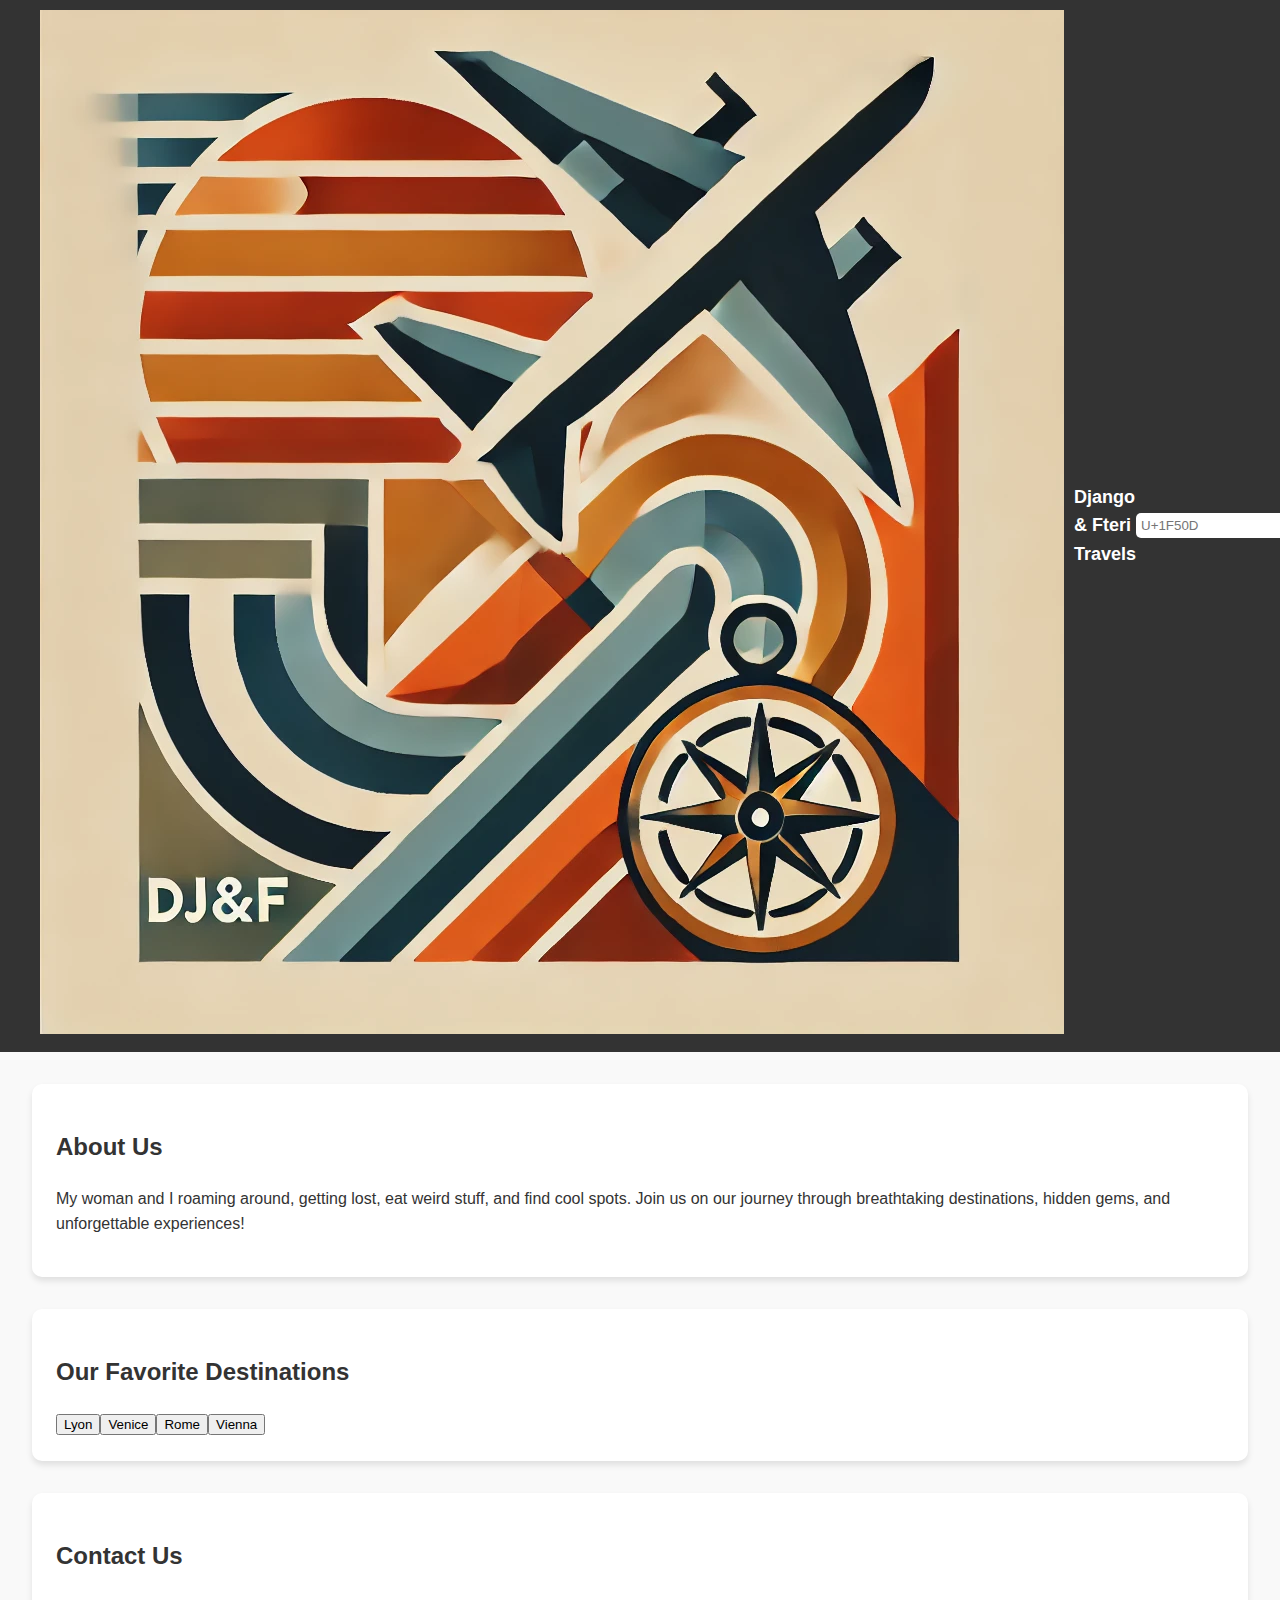
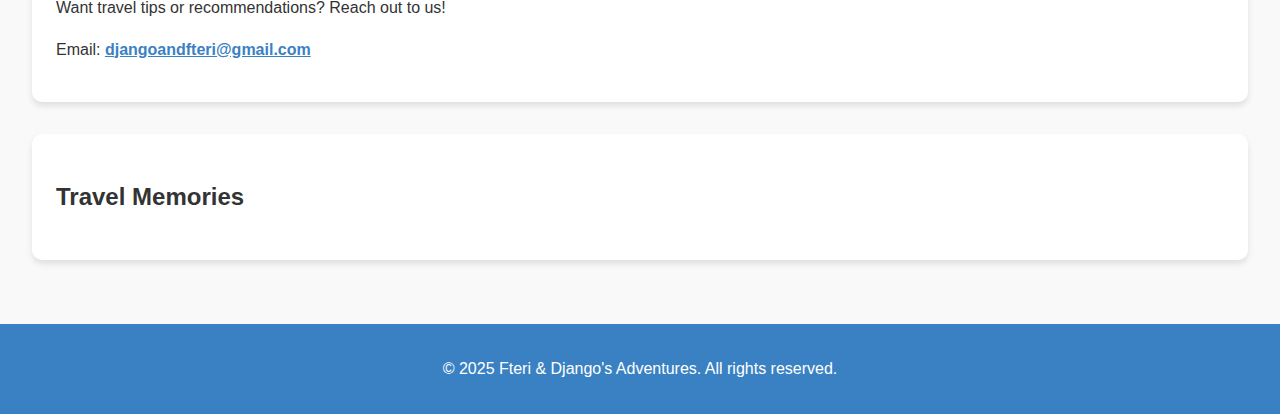
==== index.html @ 905e68e7 "Update index.html" ====
<!DOCTYPE html>
<html lang="en">
<head>
  <meta charset="UTF-8">
  <meta name="viewport" content="width=device-width, initial-scale=1.0">
  <title>Fteri & Django's Adventures</title>
  <link rel="stylesheet" href="styles.css">
</head>
<body>

  <!-- Header -->

  <header>
    <div class="header-container">
      <!-- Logo (Clickable to go home) -->
      <a href="index.html" class="logo">
        <img src="images/logo.png" alt="Logo">
      </a>
  
      <!-- Brand Name (Clickable to go home) -->
      <a href="index.html" class="brand-name">Django & Fteri Travels</a>
  
      <!-- Search Bar -->
      <input type="text" placeholder="U+1F50D" class="search-bar">
  
      <!-- Dropdown Menu -->
      <nav class="dropdown">
        <button class="dropbtn">U+2261</button>
        <div class="dropdown-content">
          <a href="#about">About</a>
          <a href="#destinations">Destinations</a>
          <a href="#contact">Contact</a>
        </div>
      </nav>
    </div>
  </header>
  

  <!-- Main Content -->
  <main>
    
    <!-- About Section -->
    <section id="about">
      <h2>About Us</h2>
      <p>My woman and I roaming around, getting lost, eat weird stuff, and find cool spots. Join us on our journey through breathtaking destinations, hidden gems, and unforgettable experiences!</p>
    </section>

    <!-- Destinations Section -->
    <section id="destinations">
      <h2>Our Favorite Destinations</h2>
      <div id="destinations"></div>
    </section>

    <!-- Contact Section -->
    <section id="contact">
      <h2>Contact Us</h2>
      <p>Want travel tips or recommendations? Reach out to us!</p>
      <p>Email: <a href="mailto:djangoandfteri@gmail.com">djangoandfteri@gmail.com</a></p>
    </section>

    <!-- Image Slideshow -->
    <section id="gallery">
      <h2>Travel Memories</h2>
      <div class="slideshow">
        <button id="prevSlide">⬅</button>
        <div class="slideshow"></div>
        <button id="nextSlide">➡</button>
      </div>
    </section>

  </main>

  <!-- Footer -->
  <footer>
    <p>&copy; 2025 Fteri & Django's Adventures. All rights reserved.</p>
  </footer>

  <script src="script.js"></script>

</body>
</html>
---- styles.css ----
/* General Styles */
body {
  font-family: Arial, sans-serif;
  line-height: 1.6;
  margin: 0;
  padding: 0;
  background: #f9f9f9;
  color: #333;
  transition: background 0.3s ease, color 0.3s ease;
}

/* Header Styling */
header {
  background-color: #333;
  color: white;
  padding: 10px 20px;
  display: flex;
  justify-content: center;
  align-items: center;
}

.header-container {
  display: flex;
  align-items: center;
  width: 100%;
  max-width: 1200px;
  justify-content: space-between;
}

/* Logo */
.logo {
  height: 100%; /* Adjust for size */
  width: auto;
  object-fit: contain;
}


#Logo:hover .go-back-logo {
  transform: scale(1.1); /* Slight zoom effect on hover */
  transition: transform 0.3s ease-in-out;
}



/* Brand Name */
.brand-name {
  font-size: 18px;
  font-weight: bold;
  text-decoration: none;
  color: white;
  margin-left: 10px;
}

.brand-name:hover {
  text-decoration: underline;
}

/* Search Bar */
.search-bar {
  padding: 5px;
  border-radius: 5px;
  border: none;
  width: 200px;
}

/* Dropdown Menu */
.dropdown {
  position: relative;
}

.dropbtn {
  background-color: #555;
  color: white;
  padding: 8px 12px;
  border: none;
  cursor: pointer;
  border-radius: 5px;
}

.dropdown-content {
  display: none;
  position: absolute;
  right: 0;
  background-color: white;
  box-shadow: 0px 4px 8px rgba(0, 0, 0, 0.2);
  min-width: 150px;
}

.dropdown-content a {
  display: block;
  padding: 10px;
  color: black;
  text-decoration: none;
}

.dropdown-content a:hover {
  background-color: #ddd;
}

.dropdown:hover .dropdown-content {
  display: block;
}

/* Limit image size on city pages */
.city-image {
  width: 100%; /* Makes it responsive */
  max-width: 400px; /* Prevents it from being too large */
  height: auto; /* Maintains aspect ratio */
  display: block; /* Ensures proper spacing */
  margin: 20px auto; /* Centers the image */
  border-radius: 10px; /* Optional: Adds rounded corners */
}

/* Itinerary styling */
.itinerary {
  max-width: 800px; /* Keeps text readable */
  margin: 20px auto; /* Centers content */
  padding: 20px;
  background: white; /* Clean background */
  border-radius: 8px;
  box-shadow: 0 0 10px rgba(0, 0, 0, 0.1);
}

.itinerary h2 {
  color: #d12c2c; /* Highlight section titles */
  margin-top: 20px;
}


/* Navigation */
nav {
  background: #3a81c3;
  padding: 0.5rem;
  text-align: center;
}

nav ul {
  list-style: none;
  padding: 0;
  margin: 0;
}

nav ul li {
  display: inline;
  margin: 0 15px;
}

nav ul li a {
  text-decoration: none;
  color: white;
  font-size: 1.1rem;
  font-weight: bold;
  transition: color 0.3s;
}

nav ul li a:hover {
  color: #f4f4f4;
}

/* Sections */
main {
  padding: 2rem;
}

section {
  margin-bottom: 2rem;
  padding: 1.5rem;
  background: white;
  border-radius: 10px;
  box-shadow: 0px 4px 6px rgba(0, 0, 0, 0.1);
}

/* Destination List */
#destinations ul {
  list-style-type: none;
  padding: 0;
}

#destinations ul li {
  background: #5fa3e3;
  color: white;
  display: inline-block;
  padding: 10px 15px;
  margin: 5px;
  border-radius: 5px;
  transition: background 0.3s;
}

#destinations ul li:hover {
  background: #3a81c3;
}

/* Contact Section */
#contact a {
  color: #3a81c3;
  font-weight: bold;
}

#contact a:hover {
  text-decoration: underline;
}

/* Footer */
footer {
  text-align: center;
  padding: 1rem;
  background: #3a81c3;
  color: white;
}

/* Back to Top Button */
#backToTop {
  position: fixed;
  bottom: 20px;
  right: 20px;
  padding: 10px 15px;
  font-size: 14px;
  background: #1e3a8a;
  color: white;
  border: none;
  border-radius: 5px;
  cursor: pointer;
  display: none;
  box-shadow: 0px 4px 6px rgba(0, 0, 0, 0.1);
  transition: background 0.3s;
}

#backToTop:hover {
  background: #5fa3e3;
}

/* Slideshow */
.slideshow {
  position: relative;
  max-width: 100%;
  margin: auto;
  text-align: center;
}

.slide {
  display: none;
}

.slideshow img {
  width: 100%;
  max-height: 400px;
  object-fit: cover;
  border-radius: 10px;
}

/* Slideshow Navigation Buttons */
#prevSlide, #nextSlide {
  position: absolute;
  top: 50%;
  transform: translateY(-50%);
  background: rgba(0, 0, 0, 0.5);
  color: white;
  border: none;
  padding: 10px;
  cursor: pointer;
  font-size: 20px;
}

#prevSlide {
  left: 10px;
}

#nextSlide {
  right: 10px;
}

#prevSlide:hover, #nextSlide:hover {
  background: black;
}
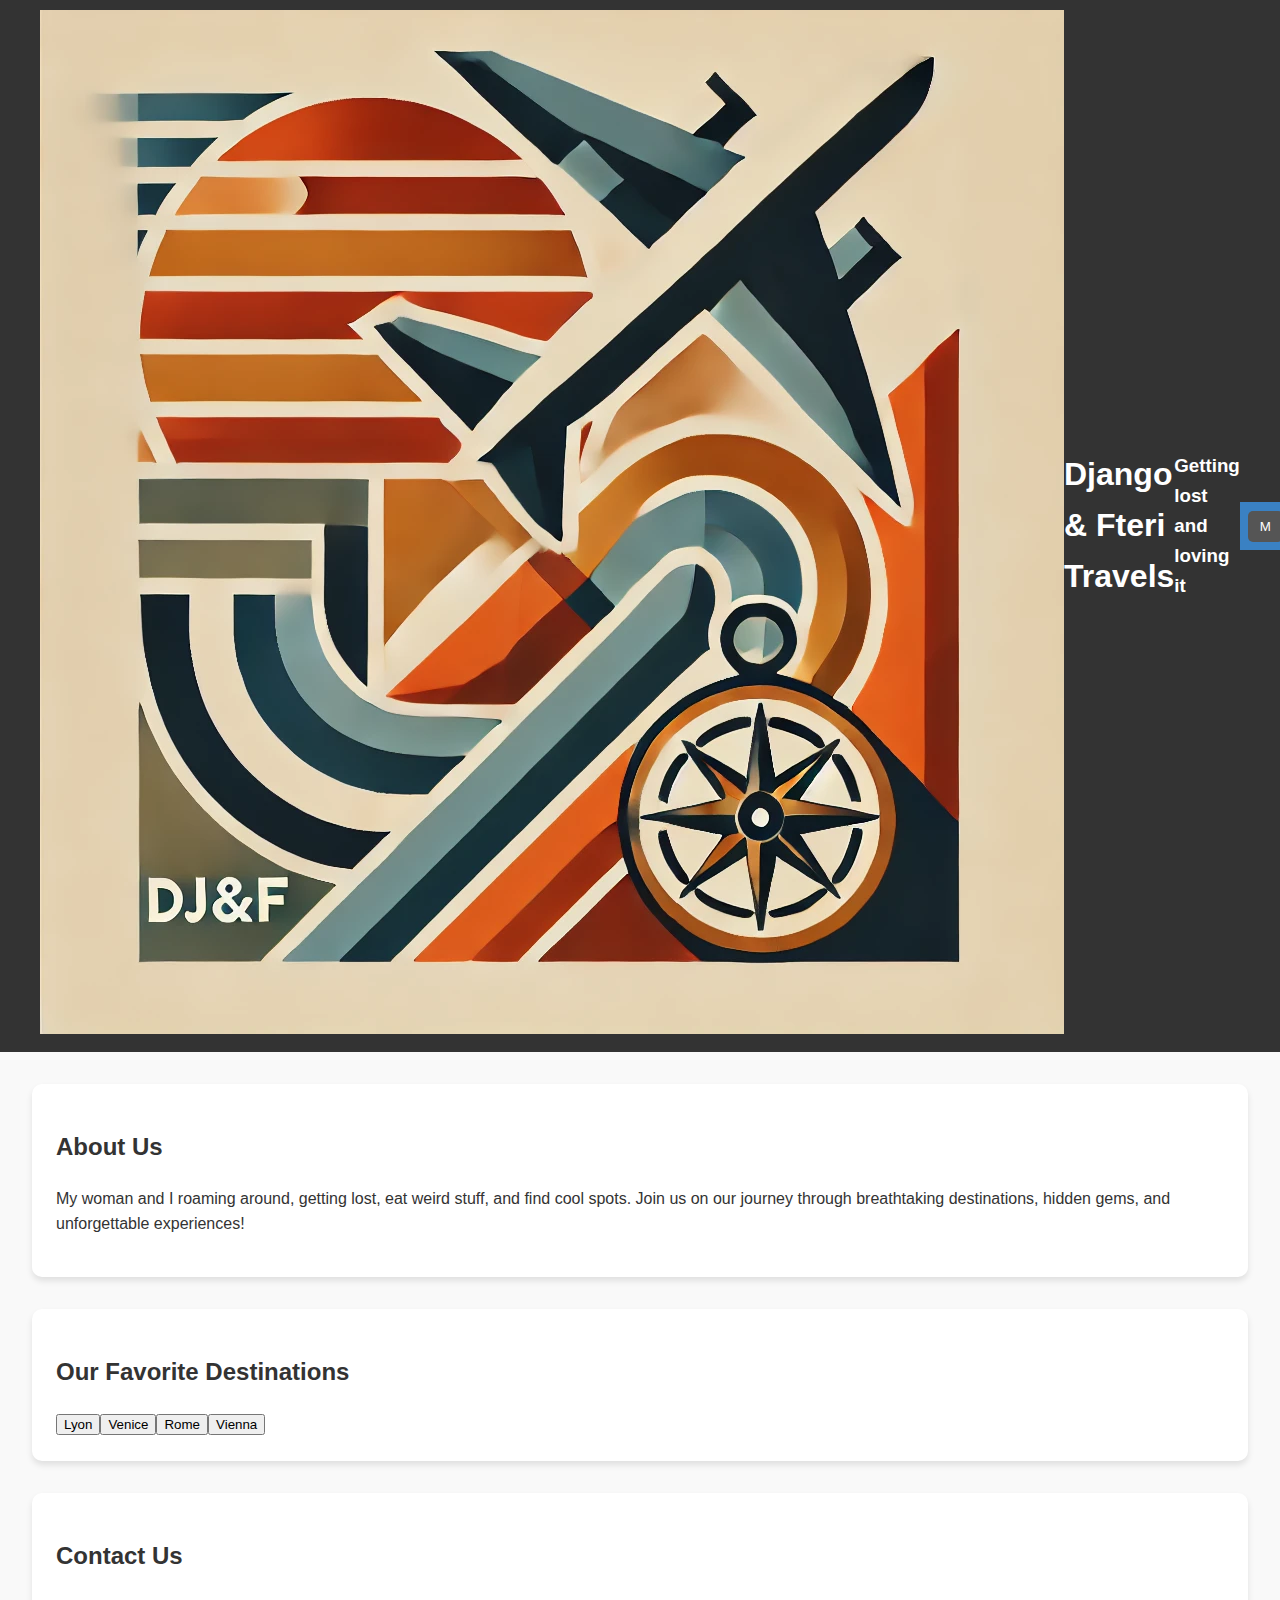
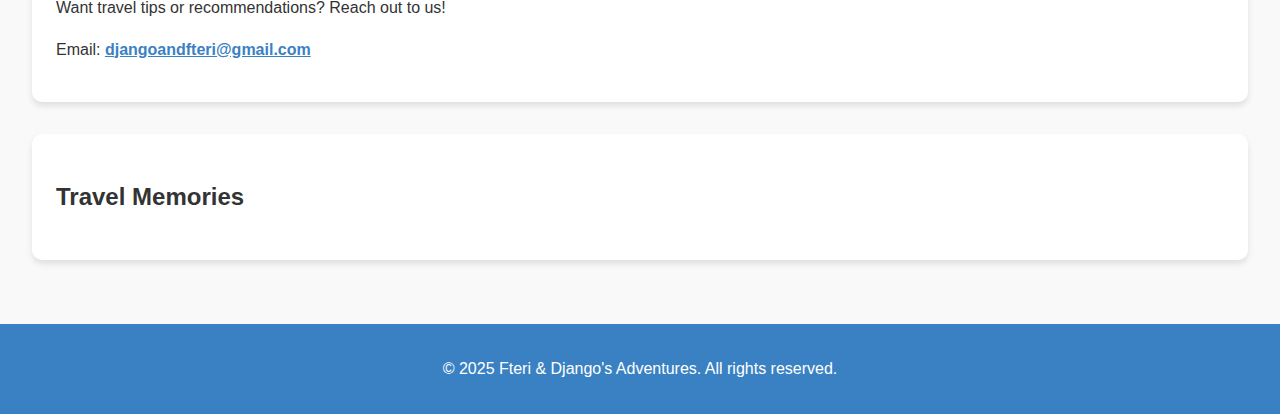
==== commit 16acdfe9: "Update index simpl.html" ====
--- a/index.html
+++ b/index.html
@@ -18,14 +18,13 @@
       </a>
   
       <!-- Brand Name (Clickable to go home) -->
-      <a href="index.html" class="brand-name">Django & Fteri Travels</a>
-  
-      <!-- Search Bar -->
-      <input type="text" placeholder="U+1F50D" class="search-bar">
+      <h1>Django & Fteri Travels</h1>
+
+      <h3>Getting lost and loving it<h3>
   
       <!-- Dropdown Menu -->
       <nav class="dropdown">
-        <button class="dropbtn">U+2261</button>
+        <button class="dropbtn">M</button>
         <div class="dropdown-content">
           <a href="#about">About</a>
           <a href="#destinations">Destinations</a>
--- a/styles.css
+++ b/styles.css
@@ -36,7 +36,7 @@
 
 
 #Logo:hover .go-back-logo {
-  transform: scale(1.1); /* Slight zoom effect on hover */
+  transform: scale(0.9); /* Slight zoom effect on hover */
   transition: transform 0.3s ease-in-out;
 }
 
@@ -60,7 +60,7 @@
   padding: 5px;
   border-radius: 5px;
   border: none;
-  width: 200px;
+  width: 10px;
 }
 
 /* Dropdown Menu */
@@ -271,4 +271,4 @@
 
 #prevSlide:hover, #nextSlide:hover {
   background: black;
-}+}
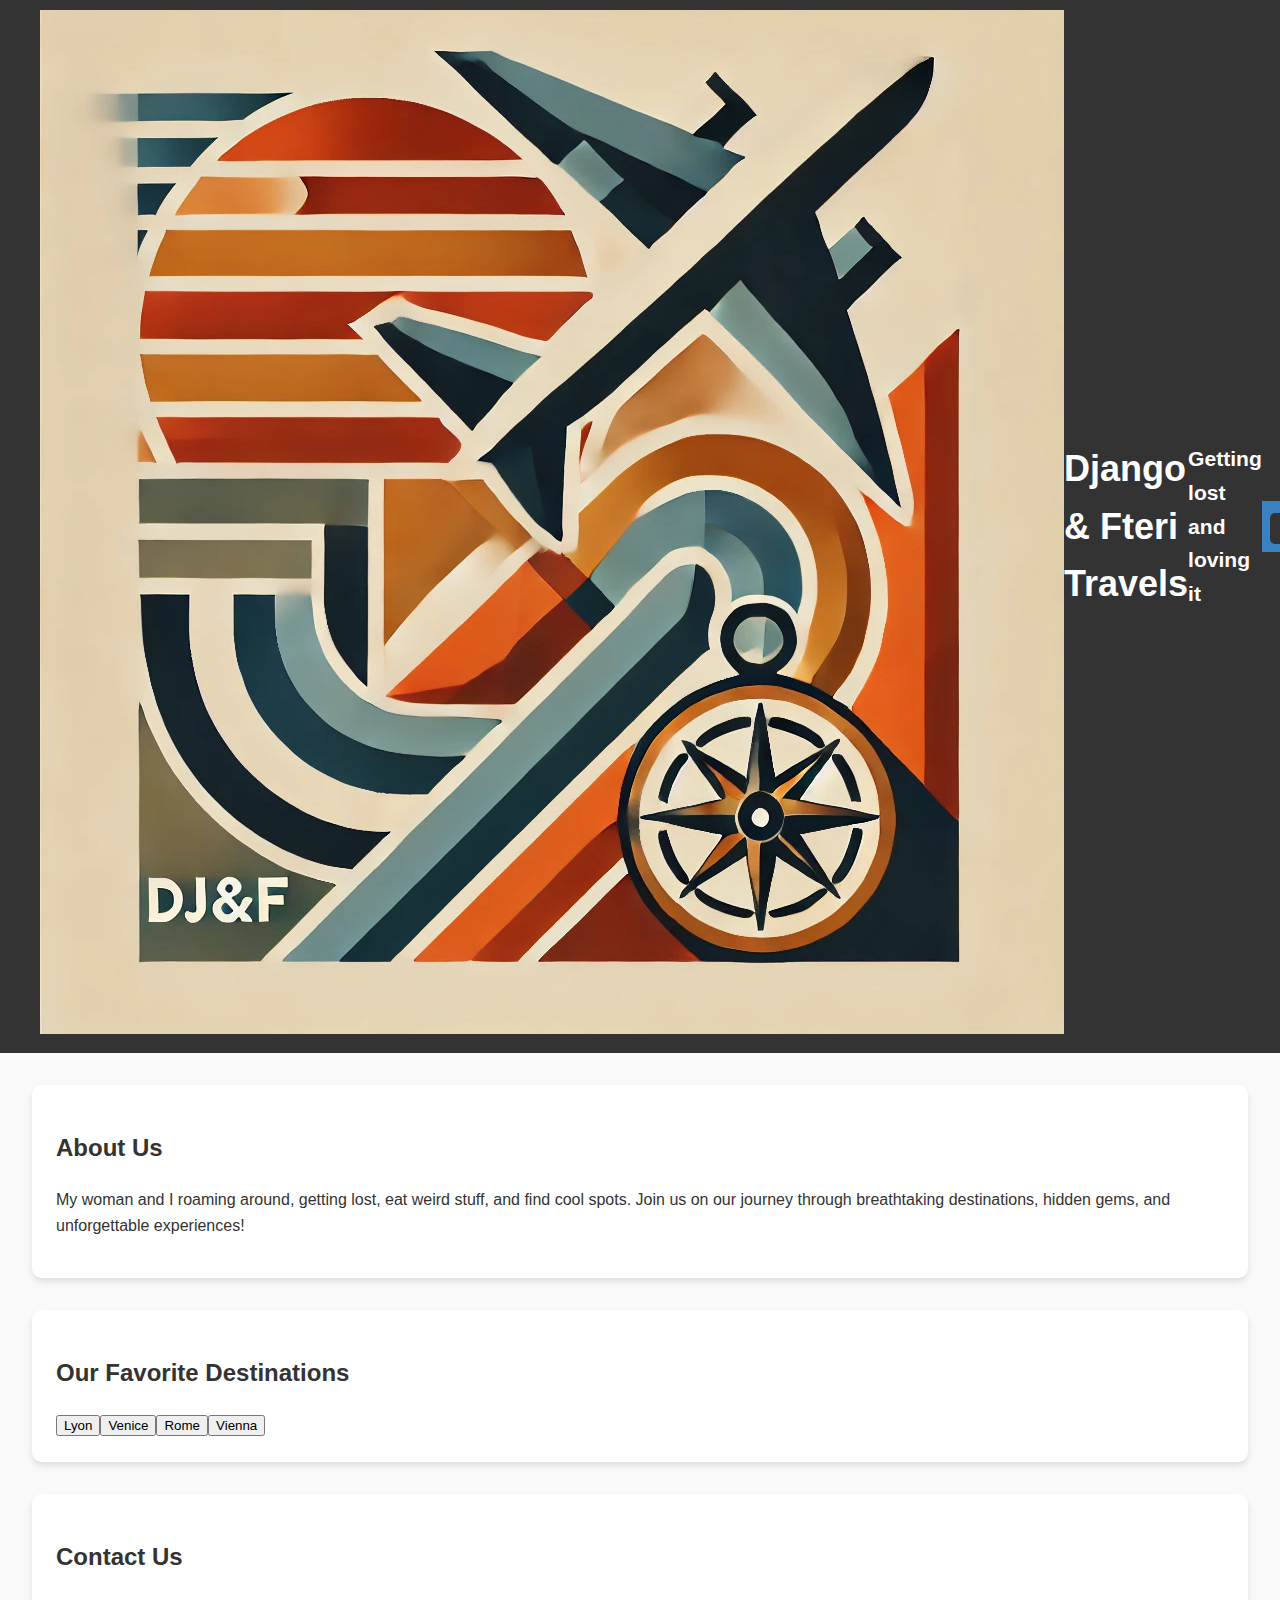
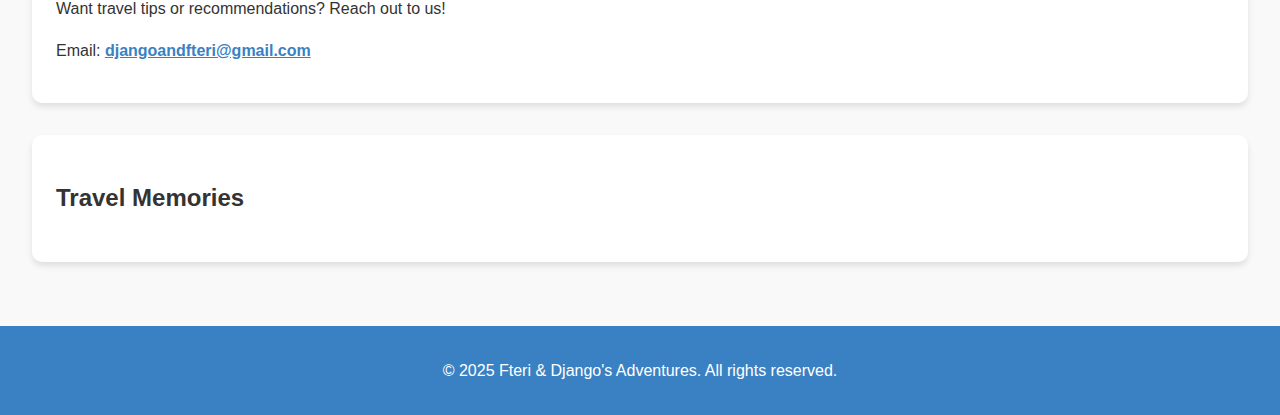
==== commit ddd4b692: "Update index.html" ====
--- a/index.html
+++ b/index.html
@@ -14,7 +14,7 @@
     <div class="header-container">
       <!-- Logo (Clickable to go home) -->
       <a href="index.html" class="logo">
-        <img src="images/logo.png" alt="Logo">
+      <img src="images/logo.png" alt="logo">
       </a>
   
       <!-- Brand Name (Clickable to go home) -->
--- a/styles.css
+++ b/styles.css
@@ -17,6 +17,9 @@
   display: flex;
   justify-content: center;
   align-items: center;
+  font-size: 18px;
+  font-weight: bold;
+  text-decoration: none;
 }
 
 .header-container {
@@ -28,7 +31,7 @@
 }
 
 /* Logo */
-.logo {
+.logo img {
   height: 100%; /* Adjust for size */
   width: auto;
   object-fit: contain;
@@ -41,20 +44,6 @@
 }
 
 
-
-/* Brand Name */
-.brand-name {
-  font-size: 18px;
-  font-weight: bold;
-  text-decoration: none;
-  color: white;
-  margin-left: 10px;
-}
-
-.brand-name:hover {
-  text-decoration: underline;
-}
-
 /* Search Bar */
 .search-bar {
   padding: 5px;
@@ -69,7 +58,7 @@
 }
 
 .dropbtn {
-  background-color: #555;
+  background-color: #333;
   color: white;
   padding: 8px 12px;
   border: none;
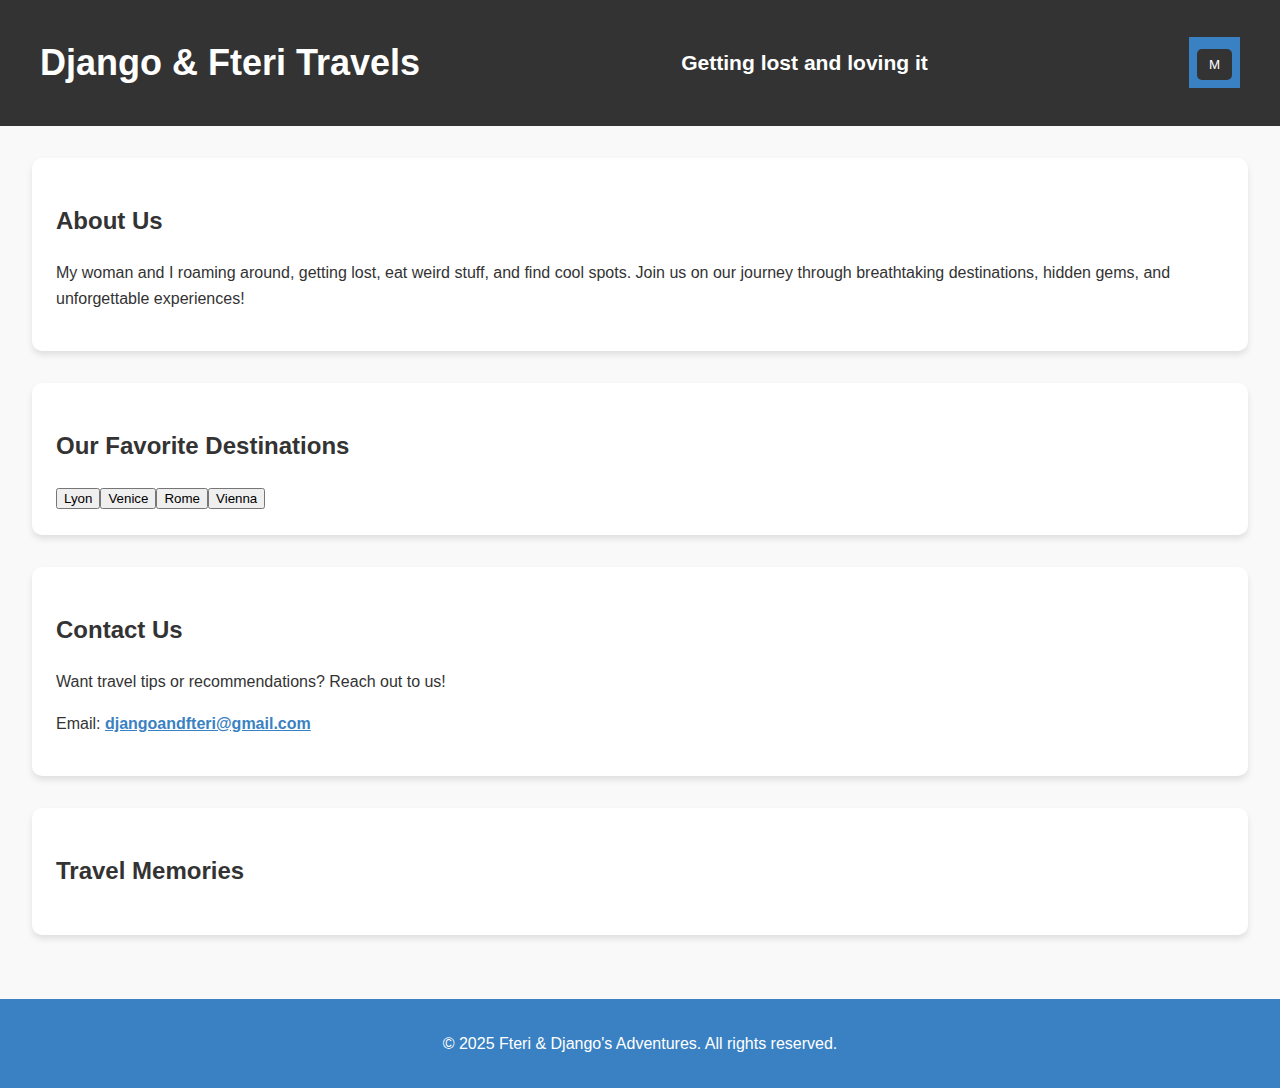
==== commit f2b68797: "Update index.html" ====
--- a/index.html
+++ b/index.html
@@ -12,10 +12,10 @@
 
   <header>
     <div class="header-container">
-      <!-- Logo (Clickable to go home) -->
+      <!-- Logo (Clickable to go home)
       <a href="index.html" class="logo">
       <img src="images/logo.png" alt="logo">
-      </a>
+      </a> -->
   
       <!-- Brand Name (Clickable to go home) -->
       <h1>Django & Fteri Travels</h1>
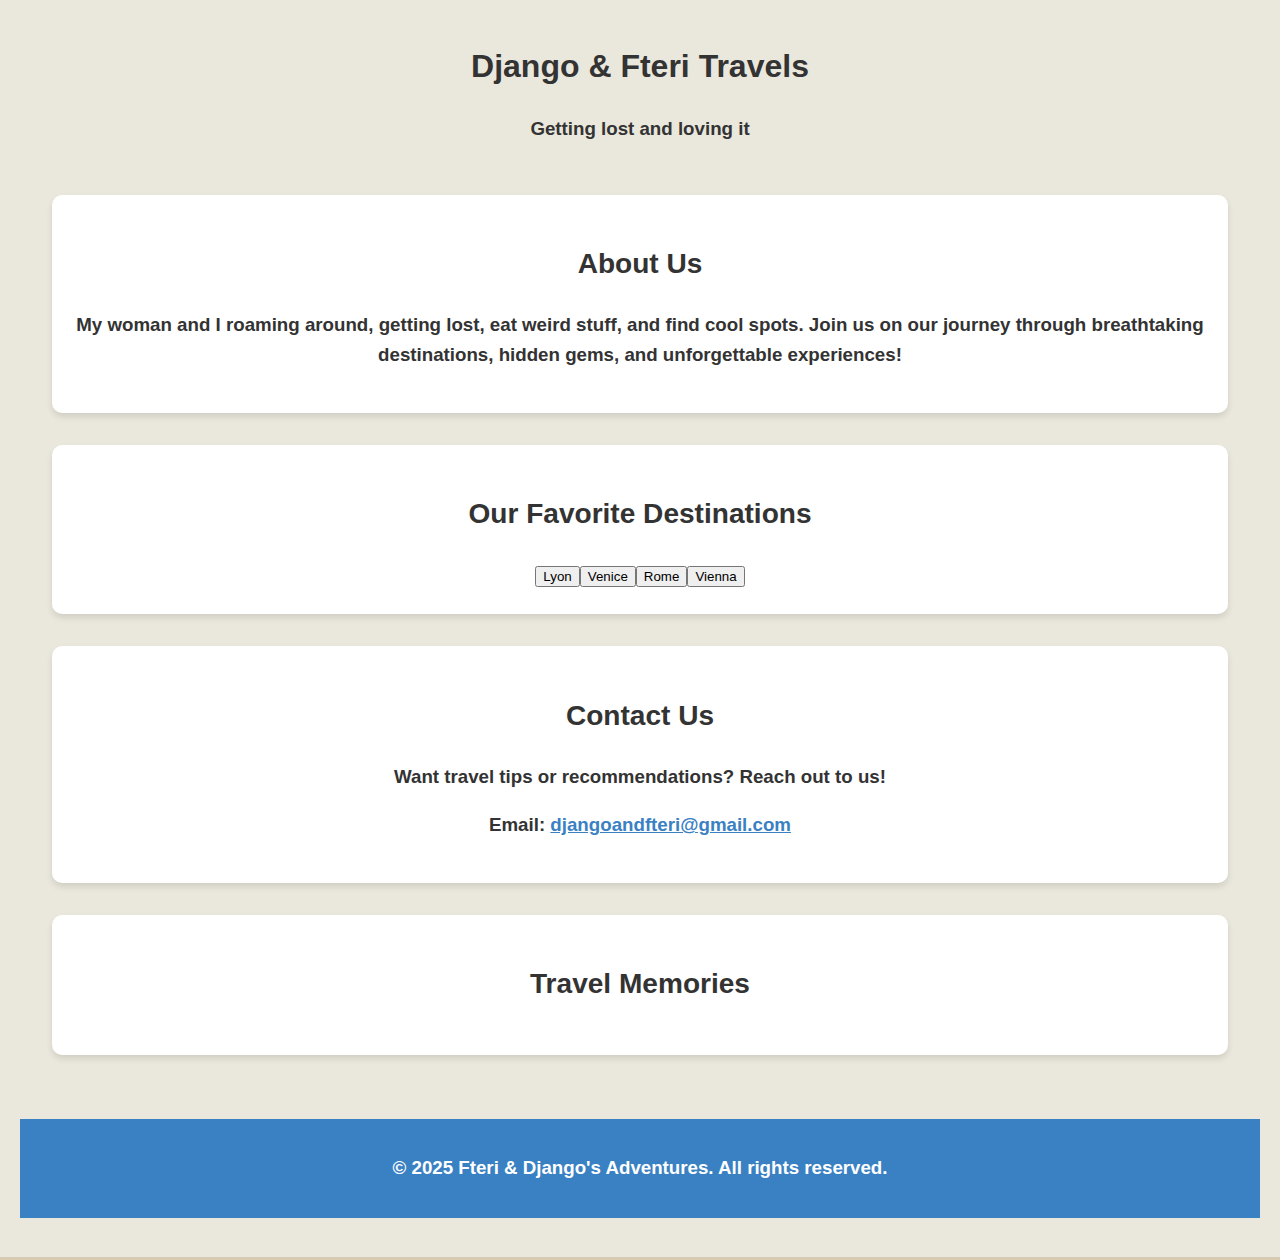
==== commit eab84cfd: "Simplify index.html" ====
--- a/index.html
+++ b/index.html
@@ -11,28 +11,11 @@
   <!-- Header -->
 
   <header>
-    <div class="header-container">
-      <!-- Logo (Clickable to go home)
-      <a href="index.html" class="logo">
-      <img src="images/logo.png" alt="logo">
-      </a> -->
-  
-      <!-- Brand Name (Clickable to go home) -->
+
       <h1>Django & Fteri Travels</h1>
 
       <h3>Getting lost and loving it<h3>
   
-      <!-- Dropdown Menu -->
-      <nav class="dropdown">
-        <button class="dropbtn">M</button>
-        <div class="dropdown-content">
-          <a href="#about">About</a>
-          <a href="#destinations">Destinations</a>
-          <a href="#contact">Contact</a>
-        </div>
-      </nav>
-    </div>
-  </header>
   
 
   <!-- Main Content -->
--- a/styles.css
+++ b/styles.css
@@ -9,85 +9,11 @@
   transition: background 0.3s ease, color 0.3s ease;
 }
 
-/* Header Styling */
 header {
-  background-color: #333;
-  color: white;
-  padding: 10px 20px;
-  display: flex;
-  justify-content: center;
-  align-items: center;
-  font-size: 18px;
-  font-weight: bold;
-  text-decoration: none;
-}
-
-.header-container {
-  display: flex;
-  align-items: center;
-  width: 100%;
-  max-width: 1200px;
-  justify-content: space-between;
-}
-
-/* Logo */
-.logo img {
-  height: 100%; /* Adjust for size */
-  width: auto;
-  object-fit: contain;
-}
-
-
-#Logo:hover .go-back-logo {
-  transform: scale(0.9); /* Slight zoom effect on hover */
-  transition: transform 0.3s ease-in-out;
-}
-
-
-/* Search Bar */
-.search-bar {
-  padding: 5px;
-  border-radius: 5px;
-  border: none;
-  width: 10px;
-}
-
-/* Dropdown Menu */
-.dropdown {
-  position: relative;
-}
-
-.dropbtn {
-  background-color: #333;
-  color: white;
-  padding: 8px 12px;
-  border: none;
-  cursor: pointer;
-  border-radius: 5px;
-}
-
-.dropdown-content {
-  display: none;
-  position: absolute;
-  right: 0;
-  background-color: white;
-  box-shadow: 0px 4px 8px rgba(0, 0, 0, 0.2);
-  min-width: 150px;
-}
-
-.dropdown-content a {
-  display: block;
-  padding: 10px;
-  color: black;
-  text-decoration: none;
-}
-
-.dropdown-content a:hover {
-  background-color: #ddd;
-}
-
-.dropdown:hover .dropdown-content {
-  display: block;
+    background-color: #eae7dc;
+    padding: 20px;
+    text-align: center;
+    border-bottom: 3px solid #d6cbb0;
 }
 
 /* Limit image size on city pages */
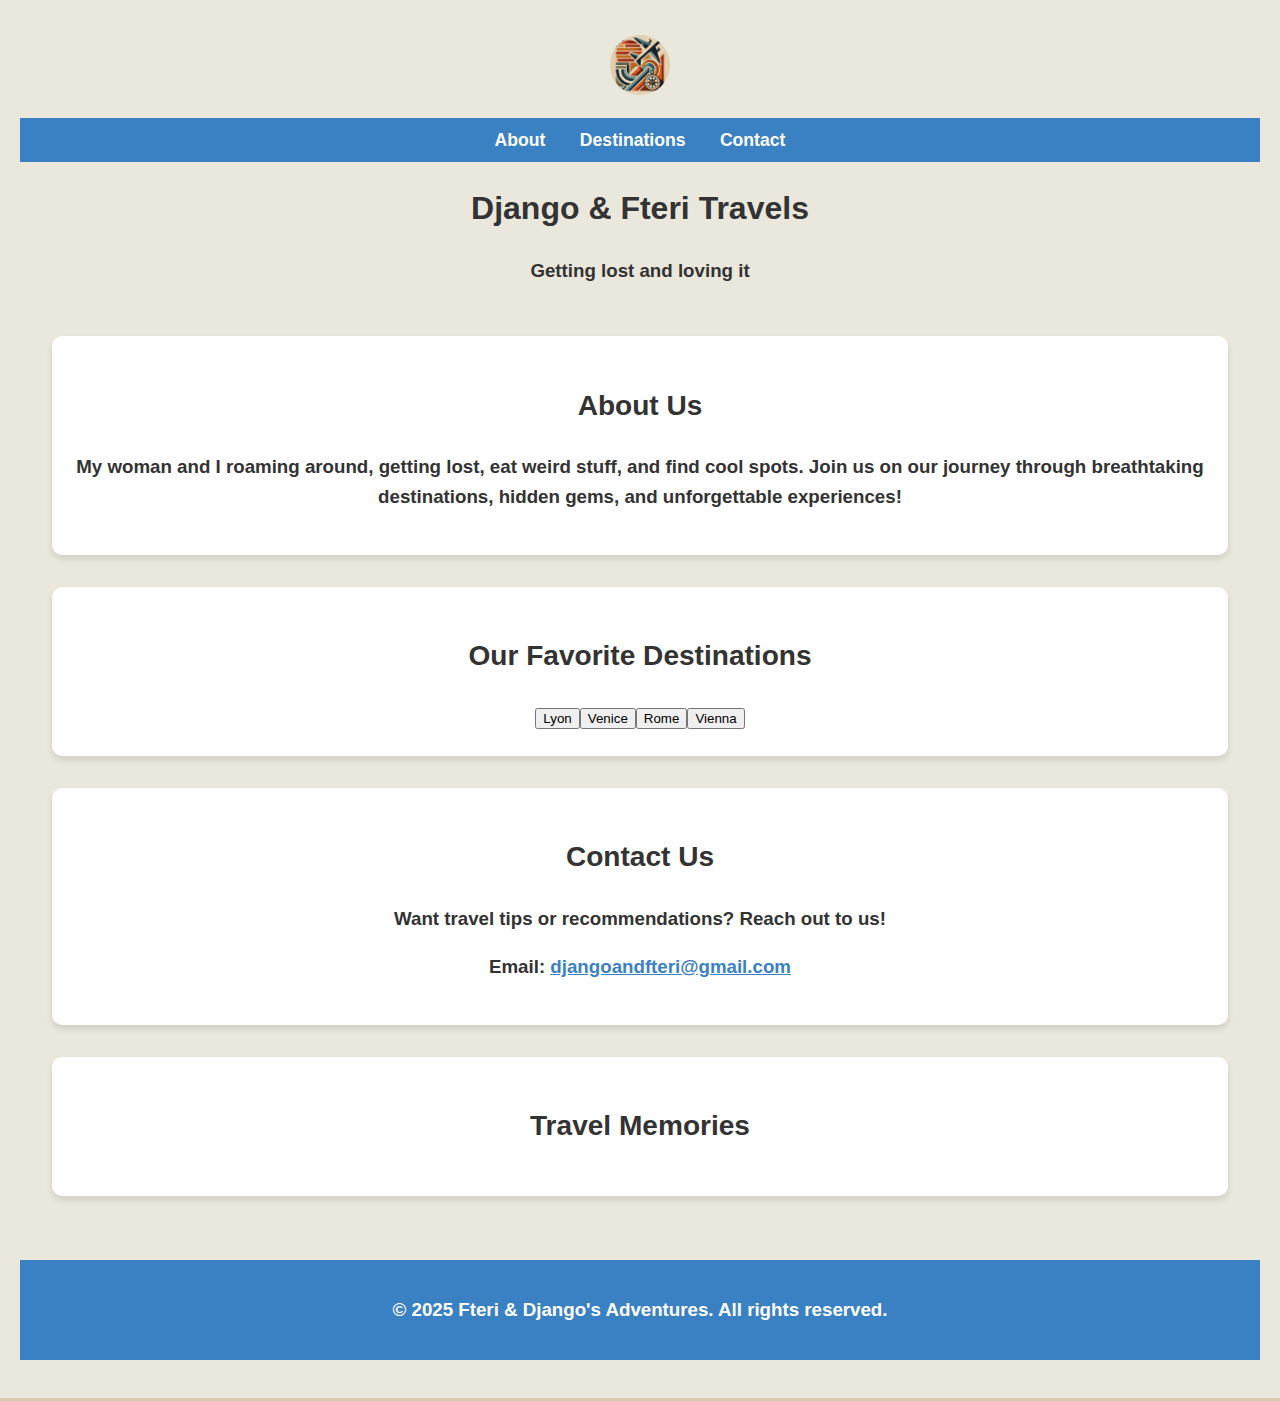
==== commit 47c1ba8a: "logo try" ====
--- a/index.html
+++ b/index.html
@@ -11,7 +11,14 @@
   <!-- Header -->
 
   <header>
-
+      <a href="#"><img id="logo" src="logo.png"></a>
+      <nav>
+        <ul>
+          <li><a href="#about">About</a></li>
+          <li><a href="#destinations">Destinations</a></li>
+          <li><a href="#contact">Contact</a></li>
+        </ul>
+      </nav>
       <h1>Django & Fteri Travels</h1>
 
       <h3>Getting lost and loving it<h3>
--- a/styles.css
+++ b/styles.css
@@ -15,6 +15,16 @@
     text-align: center;
     border-bottom: 3px solid #d6cbb0;
 }
+
+
+#logo {
+  display: inline-block;
+  margin: 15px; /* margin: 20px was off */
+  height: 60px;
+  width: auto; /* correct proportions to specified height */
+  border-radius: 50%; /* makes it a circle */
+}
+
 
 /* Limit image size on city pages */
 .city-image {
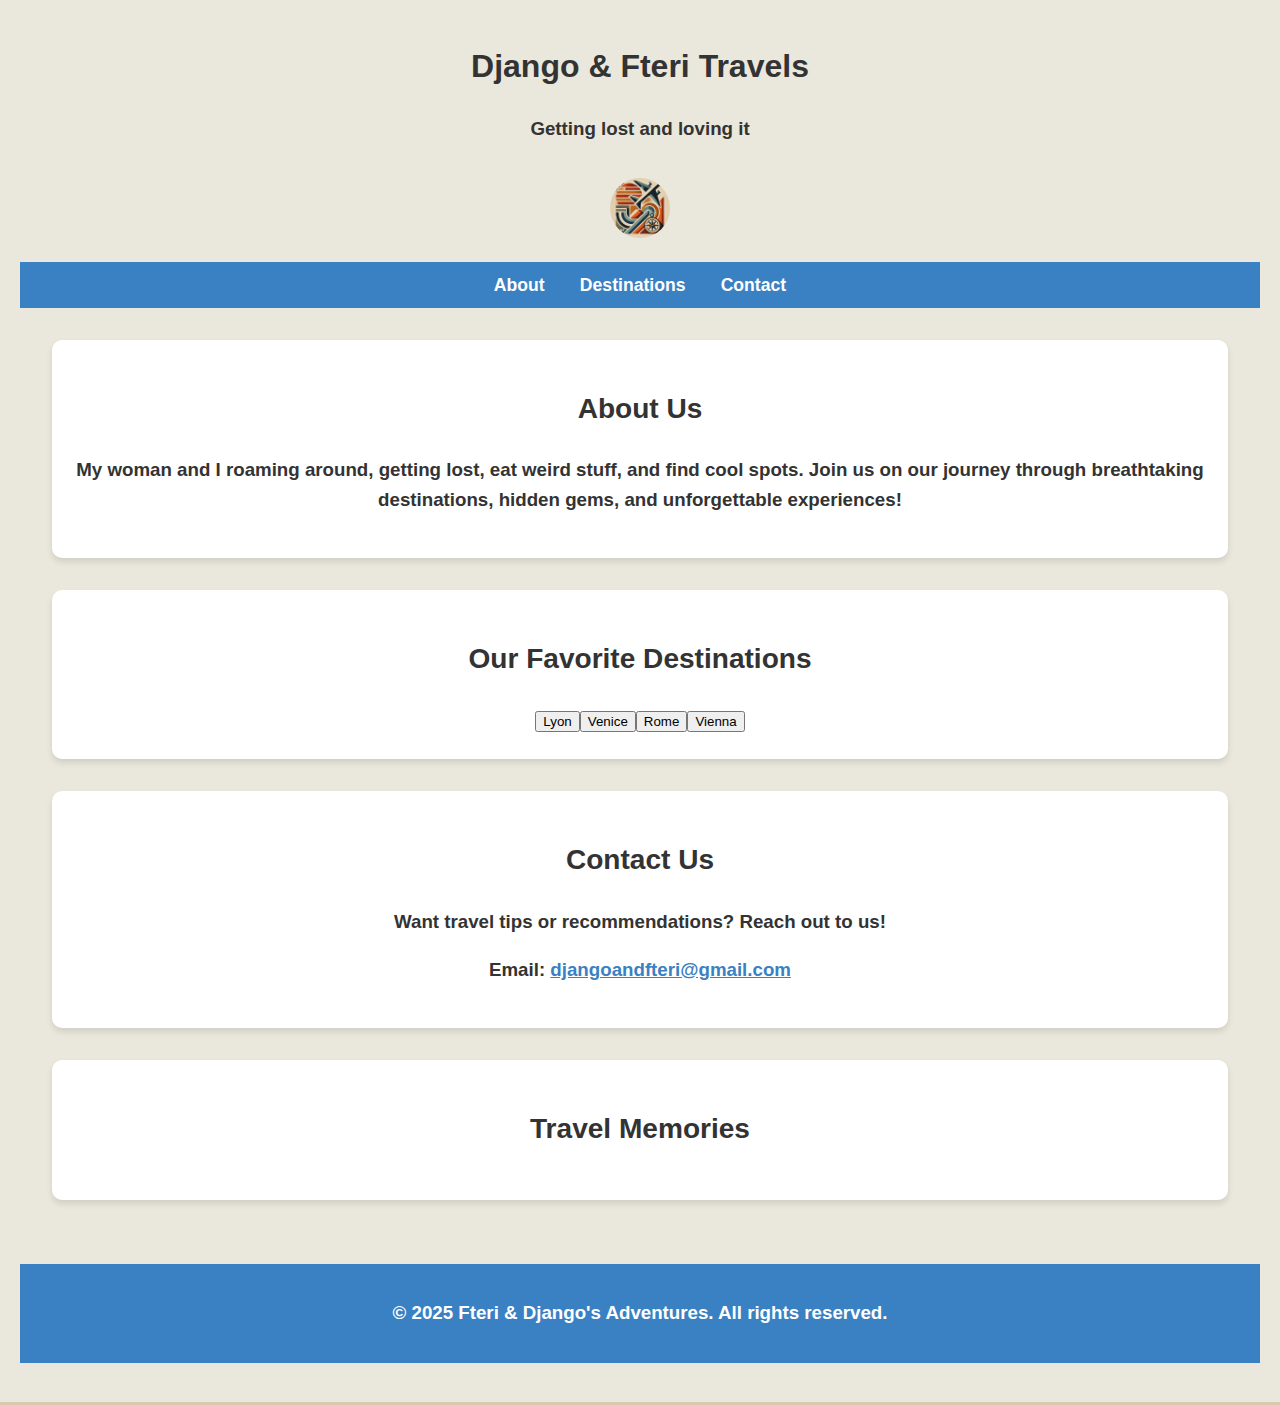
==== commit 16d5f7dd: "order logo" ====
--- a/index.html
+++ b/index.html
@@ -11,7 +11,12 @@
   <!-- Header -->
 
   <header>
+      <h1>Django & Fteri Travels</h1>
+
+      <h3>Getting lost and loving it<h3>
+
       <a href="#"><img id="logo" src="logo.png"></a>
+      
       <nav>
         <ul>
           <li><a href="#about">About</a></li>
@@ -19,9 +24,7 @@
           <li><a href="#contact">Contact</a></li>
         </ul>
       </nav>
-      <h1>Django & Fteri Travels</h1>
-
-      <h3>Getting lost and loving it<h3>
+      
   
   
 
